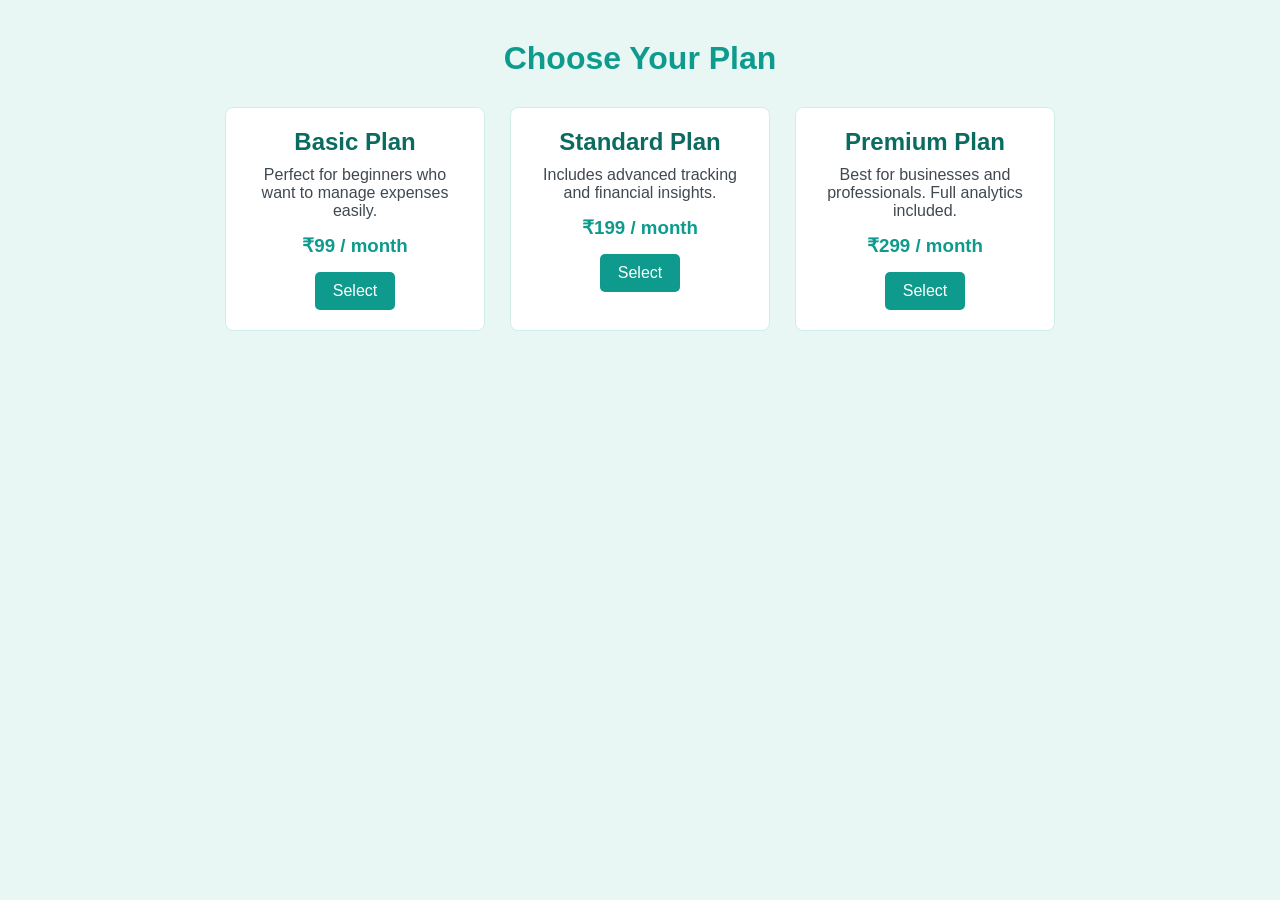
==== SNW_Project/HTML/choose.html @ 104bf3ad "Add files via upload" ====
<!DOCTYPE html>
<html lang="en">
<head>
  <meta charset="UTF-8">
  <title>FinRuppee – Choose Plan</title>
  <link rel="stylesheet" href="choose.css">
</head>
<body>

  <div class="container">
    <h1 class="heading">Choose Your Plan</h1>

    <div class="plans">

      <div class="card">
        <h2>Basic Plan</h2>
        <p>Perfect for beginners who want to manage expenses easily.</p>
        <h3 class="price">₹99 / month</h3>
        <a href="payment.html" class="btn">Select</a>
      </div>

      <div class="card">
        <h2>Standard Plan</h2>
        <p>Includes advanced tracking and financial insights.</p>
        <h3 class="price">₹199 / month</h3>
        <a href="payment.html" class="btn">Select</a>
      </div>

      <div class="card">
        <h2>Premium Plan</h2>
        <p>Best for businesses and professionals. Full analytics included.</p>
        <h3 class="price">₹299 / month</h3>
        <a href="payment.html" class="btn">Select</a>
      </div>

    </div>
  </div>

</body>
</html>
---- SNW_Project/HTML/choose.css ----
*{
  margin: 0;
  padding: 0;
  box-sizing: border-box;
  font-family: Arial, sans-serif;
}

body{
  background-color: rgb(233,247,244); /* pale teal */
}

.container{
  text-align: center;
  padding: 40px 20px;
}

.heading{
  color: rgb(14,155,141); /* mid teal */
  margin-bottom: 30px;
}

.plans{
  display: flex;
  justify-content: center;
  gap: 25px;
  flex-wrap: wrap;
}

.card{
  width: 260px;
  background-color: rgb(255,255,255);
  padding: 20px;
  border-radius: 8px;
  border: 1px solid rgb(207,238,232); /* pale teal border */
  text-align: center;
}

.card h2{
  color: rgb(11,107,96); /* deep teal */
}

.card p{
  margin: 10px 0;
  color: rgb(64,72,80);
}

.price{
  color: rgb(14,155,141); /* mid teal */
  margin: 15px 0;
}

.btn{
  display: inline-block;
  padding: 10px 18px;
  background-color: rgb(14,155,141); /* mid teal */
  color: rgb(255,255,255);
  text-decoration: none;
  border-radius: 5px;
  border: none;
  cursor: pointer;
}

.btn:hover{
  background-color: rgb(10,122,102); /* darker teal */
}
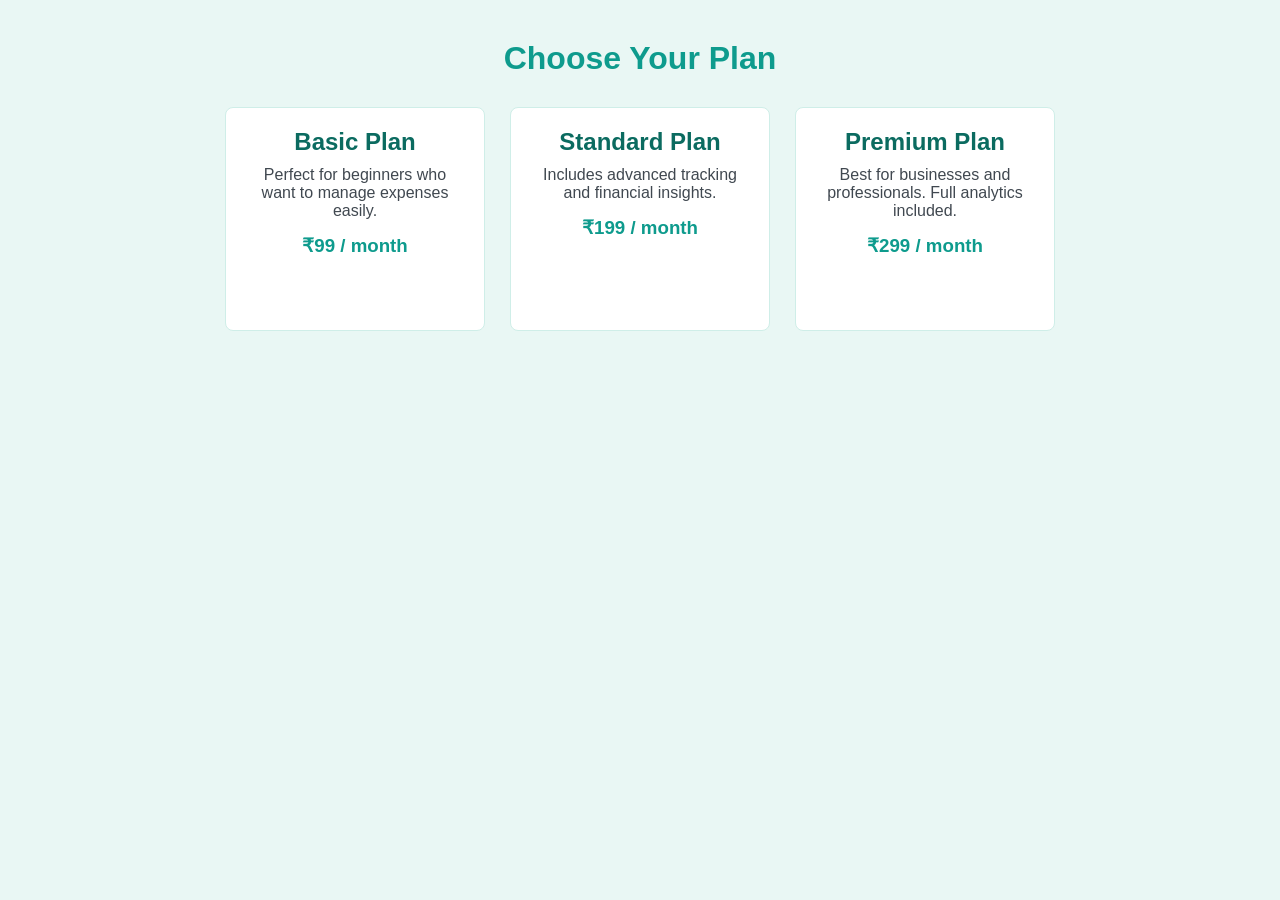
==== commit 5bba741b: "Add files via upload" ====
--- a/SNW_Project/HTML/choose.html
+++ b/SNW_Project/HTML/choose.html
@@ -4,6 +4,7 @@
   <meta charset="UTF-8">
   <title>FinRuppee – Choose Plan</title>
   <link rel="stylesheet" href="choose.css">
+  <link rel="icon" href="favicon-img.png">
 </head>
 <body>
 
--- a/SNW_Project/HTML/choose.css
+++ b/SNW_Project/HTML/choose.css
@@ -6,7 +6,7 @@
 }
 
 body{
-  background-color: rgb(233,247,244); /* pale teal */
+  background-color: rgb(233,247,244); 
 }
 
 .container{
@@ -15,7 +15,7 @@
 }
 
 .heading{
-  color: rgb(14,155,141); /* mid teal */
+  color: rgb(14,155,141); 
   margin-bottom: 30px;
 }
 
@@ -31,12 +31,12 @@
   background-color: rgb(255,255,255);
   padding: 20px;
   border-radius: 8px;
-  border: 1px solid rgb(207,238,232); /* pale teal border */
+  border: 1px solid rgb(207,238,232); 
   text-align: center;
 }
 
 .card h2{
-  color: rgb(11,107,96); /* deep teal */
+  color: rgb(11,107,96); 
 }
 
 .card p{
@@ -45,14 +45,13 @@
 }
 
 .price{
-  color: rgb(14,155,141); /* mid teal */
+  color: rgb(14,155,141);
   margin: 15px 0;
 }
 
 .btn{
   display: inline-block;
   padding: 10px 18px;
-  background-color: rgb(14,155,141); /* mid teal */
   color: rgb(255,255,255);
   text-decoration: none;
   border-radius: 5px;
@@ -61,5 +60,5 @@
 }
 
 .btn:hover{
-  background-color: rgb(10,122,102); /* darker teal */
+  background-color: rgb(10,122,102); 
 }
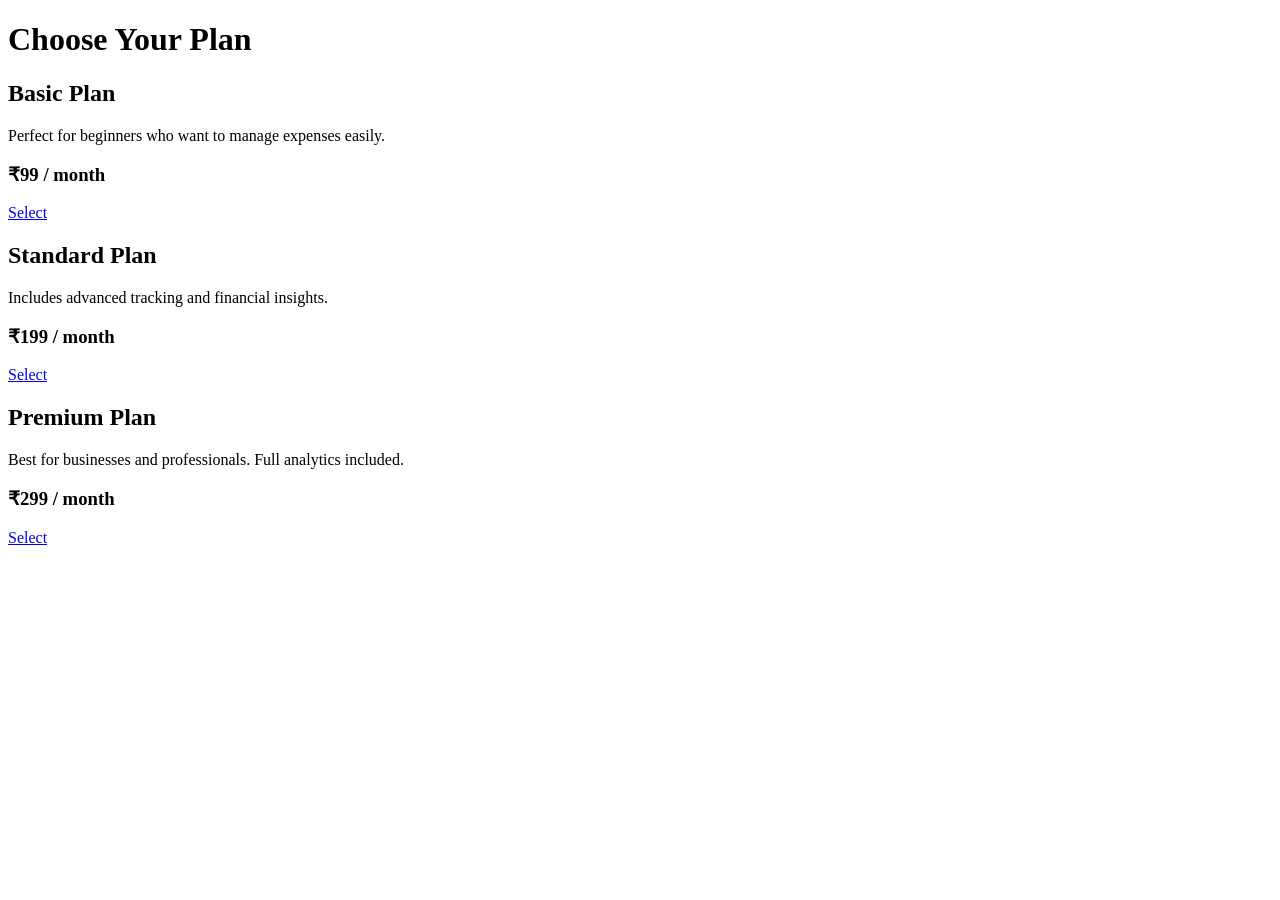
==== commit 20834c04: "Add files via upload" ====
--- a/SNW_Project/HTML/choose.html
+++ b/SNW_Project/HTML/choose.html
@@ -3,7 +3,7 @@
 <head>
   <meta charset="UTF-8">
   <title>FinRuppee – Choose Plan</title>
-  <link rel="stylesheet" href="choose.css">
+  <link rel="stylesheet" href="/CSS/choose.css">
   <link rel="icon" href="favicon-img.png">
 </head>
 <body>
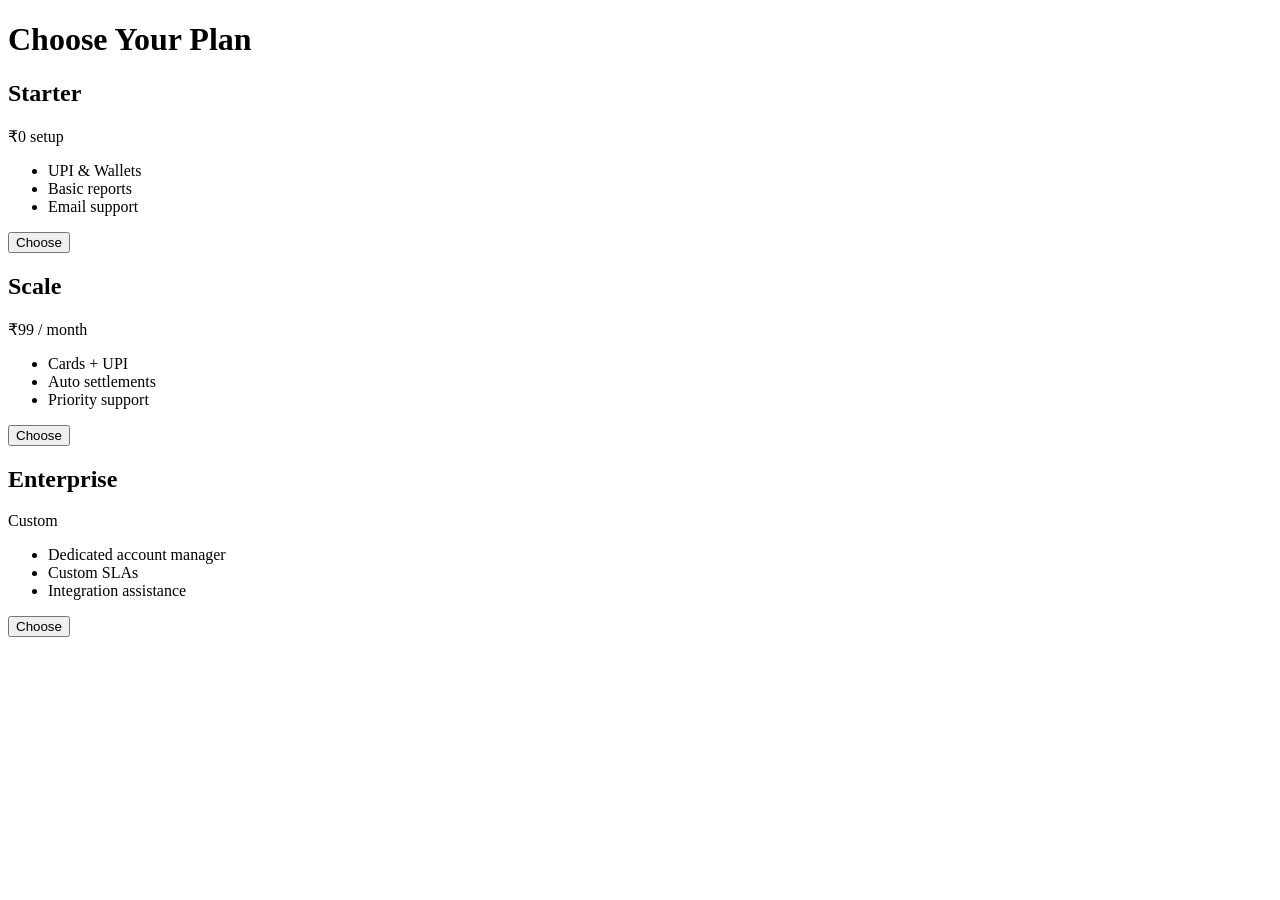
==== commit 9db85dee: "Add files via upload" ====
--- a/SNW_Project/HTML/choose.html
+++ b/SNW_Project/HTML/choose.html
@@ -4,38 +4,48 @@
   <meta charset="UTF-8">
   <title>FinRuppee – Choose Plan</title>
   <link rel="stylesheet" href="/CSS/choose.css">
-  <link rel="icon" href="favicon-img.png">
+  <link rel="icon" href="/Images/favicon-img.png">
 </head>
 <body>
 
   <div class="container">
     <h1 class="heading">Choose Your Plan</h1>
-
     <div class="plans">
-
-      <div class="card">
-        <h2>Basic Plan</h2>
-        <p>Perfect for beginners who want to manage expenses easily.</p>
-        <h3 class="price">₹99 / month</h3>
-        <a href="payment.html" class="btn">Select</a>
+      <div class="card active-card">
+        <h2>Starter</h2>
+        <p class="price">₹0 setup</p>
+        <ul>
+          <li>UPI & Wallets</li>
+          <li>Basic reports</li>
+          <li>Email support</li>
+        </ul>
+        <button class="btn">Choose</button>
       </div>
 
       <div class="card">
-        <h2>Standard Plan</h2>
-        <p>Includes advanced tracking and financial insights.</p>
-        <h3 class="price">₹199 / month</h3>
-        <a href="payment.html" class="btn">Select</a>
+        <h2>Scale</h2>
+        <p class="price">₹99 / month</p>
+        <ul>
+          <li>Cards + UPI</li>
+          <li>Auto settlements</li>
+          <li>Priority support</li>
+        </ul>
+        <button class="btn">Choose</button>
       </div>
 
       <div class="card">
-        <h2>Premium Plan</h2>
-        <p>Best for businesses and professionals. Full analytics included.</p>
-        <h3 class="price">₹299 / month</h3>
-        <a href="payment.html" class="btn">Select</a>
+        <h2>Enterprise</h2>
+        <p class="price">Custom</p>
+        <ul>
+          <li>Dedicated account manager</li>
+          <li>Custom SLAs</li>
+          <li>Integration assistance</li>
+        </ul>
+        <button class="btn">Choose</button>
       </div>
-
     </div>
   </div>
 
+<script src="/JS/script.js"></script>
 </body>
 </html>
